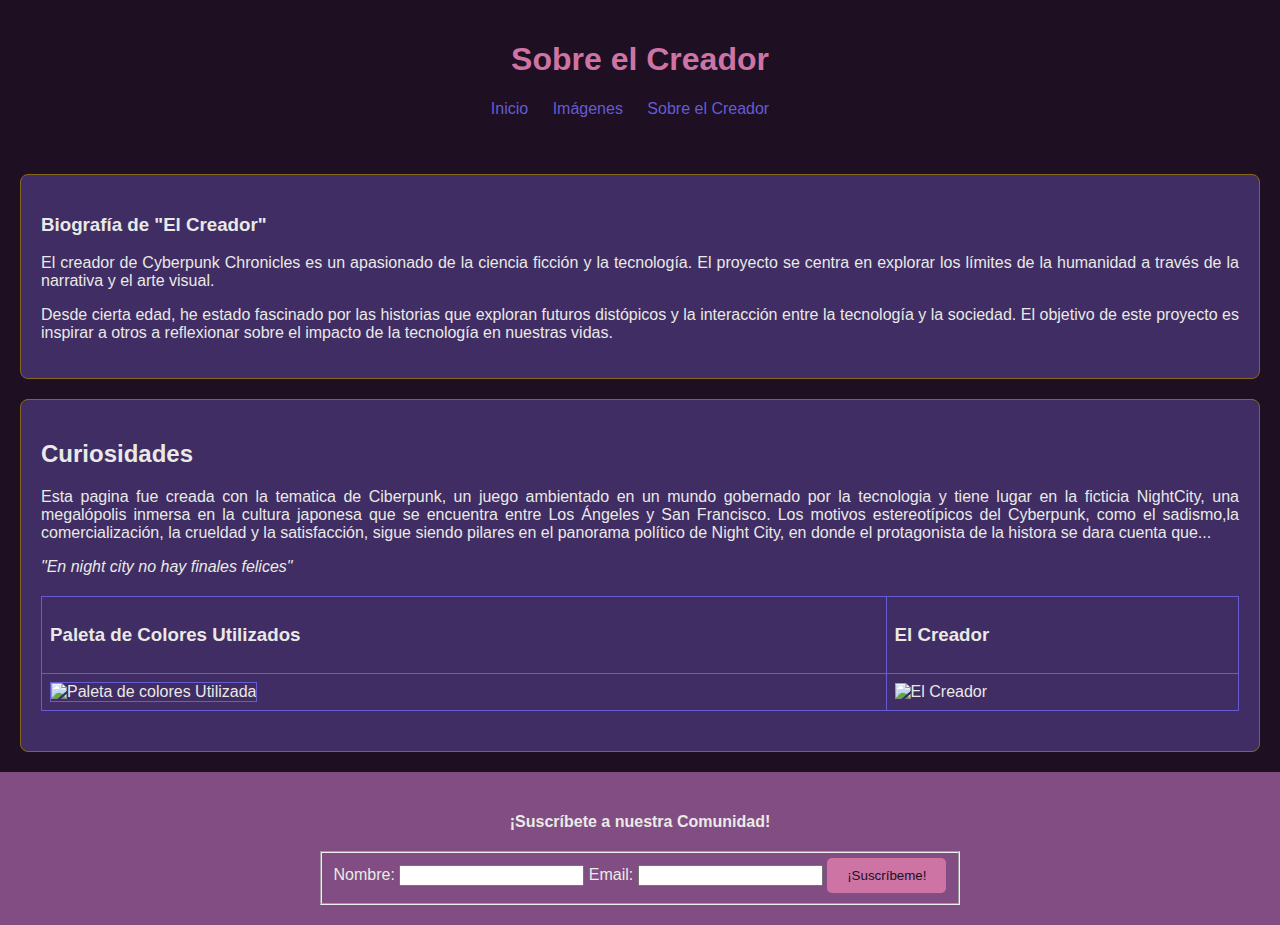
==== creador.html @ 8155b453 "Agregando Archivos" ====
<!DOCTYPE HTML>
<html lang="es">
<head>
    <meta http-equiv="Content-Type" content="text/html" charset="UTF-8">
    <title>Creador - Cyberpunk Chronicles</title>
    <link rel="stylesheet" type="text/css" href="CSS/Style.css">
</head>
<body>
    <header>
        <div class="contenedor">
            <h1>Sobre el Creador</h1>
            <nav>
                <ul>
                    <li><a href="index.html">Inicio</a></li>
                    <li><a href="imagenes.html">Imágenes</a></li>
                    <li><a href="creador.html">Sobre el Creador</a></li>
                </ul>
            </nav>
        </div>
    </header>

    <div class="post">
        <h3>Biografía de "El Creador"</h3>
        <p>
            El creador de Cyberpunk Chronicles es un apasionado de la ciencia ficción y la tecnología. 
            El proyecto se centra en explorar los límites de la humanidad a través de la narrativa y el arte visual.
        </p>

        <p>
            Desde cierta edad, he estado fascinado por las historias que exploran futuros distópicos y la interacción entre la tecnología y la sociedad. 
            El objetivo de este proyecto es inspirar a otros a reflexionar sobre el impacto de la tecnología en nuestras vidas.
        </p>


    </div>

    <div class="post">

        <h2>Curiosidades</h2>
        <p>Esta pagina fue creada con la tematica de Ciberpunk, un juego ambientado en un mundo gobernado por la tecnologia y tiene lugar en la ficticia NightCity, 
            una megalópolis inmersa en la cultura japonesa que se encuentra entre Los Ángeles y San Francisco. Los motivos estereotípicos del Cyberpunk, 
            como el sadismo,la comercialización, la crueldad y la satisfacción, sigue siendo pilares en el panorama político de Night City, en donde el protagonista 
            de la histora se dara cuenta que...
        </p>
        <p>
            <em>"En night city no hay finales felices"</em>
        </p>
        

        <table>
            <tr>
                <td><h3>Paleta de Colores Utilizados</h3></td>
                <td><h3>El Creador</h3></td>
            </tr>
            <tr>
                <td><img src="img/Night pinkblue-colorpalette.png" alt="Paleta de colores Utilizada" height="500px" width="450px" style="border: 1px solid #655CD2;"></td>
                <td><img src="img/Night alone.webp" alt="El Creador" height="500px" width="450px"></td>
            </tr>
        </table>

    </div>

    <footer>
        <h4>¡Suscríbete a nuestra Comunidad!</h4>
        <form>
            <fieldset>
                <label>Nombre: <input type="text" name="nombre"></label>
                <label>Email: <input type="email" name="mail"></label>
                <input type="submit" value="¡Suscríbeme!" class="submitbutton">
            </fieldset>
        </form>
    </footer>
</body>
</html>
---- CSS/Style.css ----
body {
    font-family: Arial, sans-serif;
    margin: 0;
    padding: 0;
    background-color: #1E0F23;
    color: rgb(233, 233, 230);
    text-align: justify;
}


header{
    color: #CD74A4;
    padding: 20px 0;
    text-align: center;
    animation: fadeIn 2s;
}

h1.logo{
    font-size: 3em;
    margin: 0;
    text-shadow: 2px 2px 5px rgba(0, 0, 0, 0.7);
}

p.lead{
    font-size:1.5em;
    margin: 10px 0;
}


.contenedor{
    width: 80%;
    margin: auto;
    overflow: hidden;
}


nav ul {
    padding: 0;
    list-style: none;
}

nav ul li {
    display: inline;
    margin-right: 20px;
}

nav ul li a{
    color: #655CD2;
    text-decoration: none;
    transition: color 0.3s;
}
nav ul li a:hover{
    color: rgb(180, 164, 26);
}


.post{
    background-color: #402D63;
    margin: 20px ;
    padding: 20px;
    border-radius: 8px;
    border: 1px solid rgb(134, 104, 29);
    animation: slideIn 0.5s ease-out;
}

.post-header img {
    max-width: 100%;
    height: auto;
    border-radius: 8px;
}


table {
    width: 100%;
    border-collapse: collapse;
    margin: 20px 0;
}

table th, table td{
    border: 1px solid #655CD2;
    padding: 8px;
    text-align: left;
}

footer{
    background-color: #814D82;
    color: #EAEAE6;
    padding: 20px 0;
    text-align: center;
    animation: fadeIn 2s; 
}

footer h4{
    margin-bottom: 20px;
}

form {
    display: inline-block;
}

.submitbutton{
    background-color: #CD74A4;
    color: #1E0F23;
    border: none;
    padding: 10px 20px;
    cursor: pointer;
    border-radius: 5px;
    transition: background-color 0.3s;
}

.submitbutton:hover{
    background-color: #655CD2;
}



@keyframes fadeIn {
    from {
        opacity: 0;
    }
    to {
        opacity: 1;
    }
}

@keyframes slideIn {
    from {
        transform: translateY(-20px);
        opacity: 0;
    }
    to {
        transform: translateY(0);
        opacity: 1;
    }
}
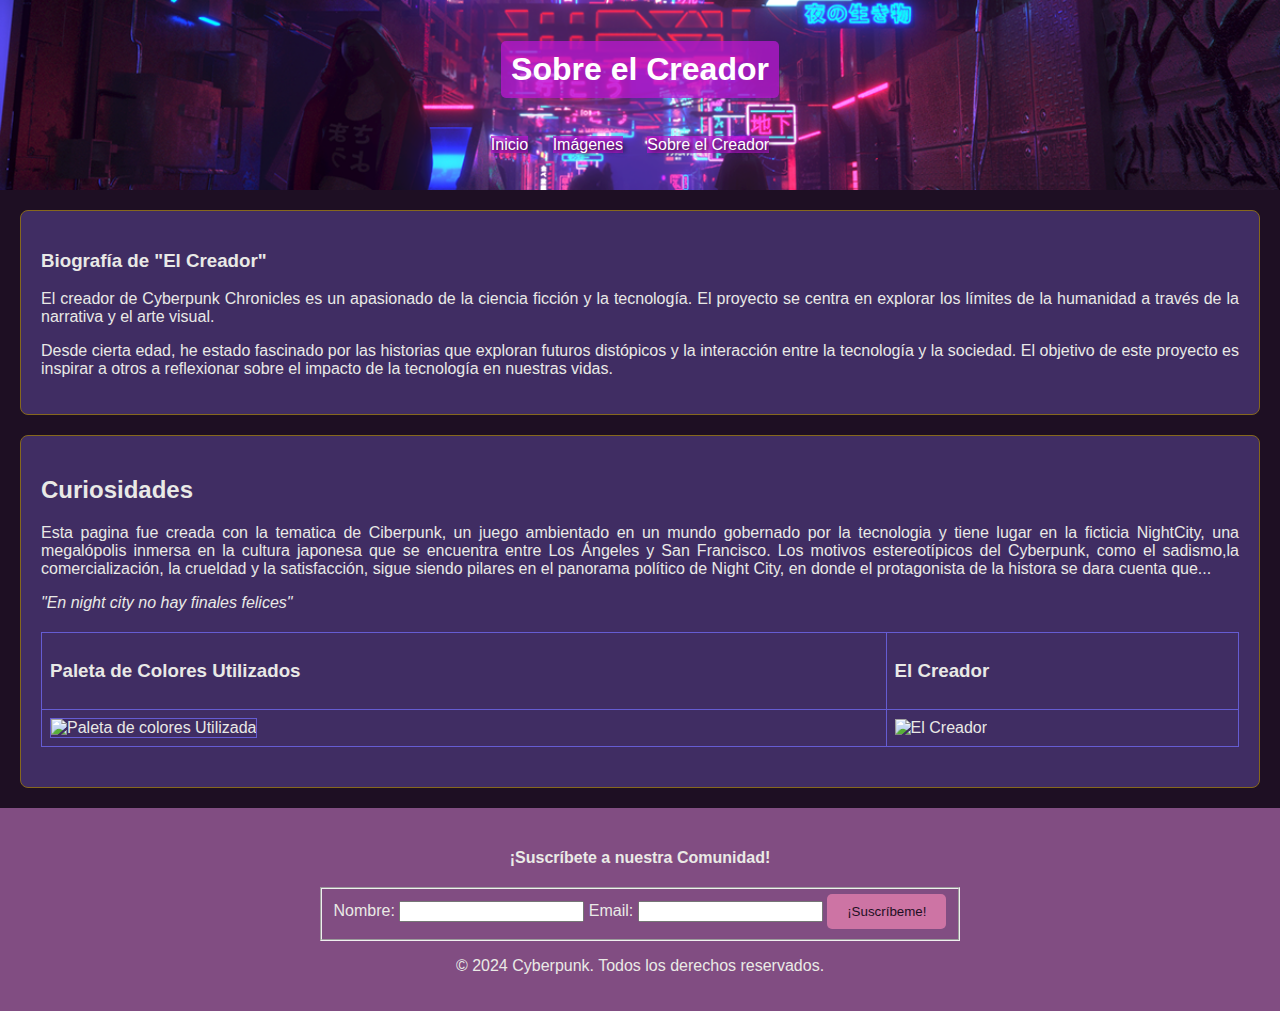
==== commit 22158203: "Agregando cambios" ====
--- a/creador.html
+++ b/creador.html
@@ -8,7 +8,10 @@
 <body>
     <header>
         <div class="contenedor">
-            <h1>Sobre el Creador</h1>
+            <div class="logo-lead">
+                <h1>Sobre el Creador</h1>
+            </div>
+            
             <nav>
                 <ul>
                     <li><a href="index.html">Inicio</a></li>
@@ -69,6 +72,9 @@
                 <input type="submit" value="¡Suscríbeme!" class="submitbutton">
             </fieldset>
         </form>
+        <div class="footer">
+            <p>&copy; 2024 Cyberpunk. Todos los derechos reservados.</p> 
+        </div>
     </footer>
 </body>
 </html>
--- a/CSS/Style.css
+++ b/CSS/Style.css
@@ -10,22 +10,42 @@
 
 
 header{
-    color: #CD74A4;
+    color: #ffffff;
     padding: 20px 0;
     text-align: center;
     animation: fadeIn 2s;
+    background-image: url(../IMG/baner.png);
+    background-size: cover;
+    background-position: center;
 }
 
 h1.logo{
     font-size: 3em;
     margin: 0;
-    text-shadow: 2px 2px 5px rgba(0, 0, 0, 0.7);
+    text-shadow: 2px 2px 5px rgb(0, 0, 0);
 }
+
+.logo-lead h1 {
+    background-color: rgba(185, 24, 209, 0.751);
+    display: inline-block;
+    padding: 10px;
+    border-radius: 5px;
+}
+.logo-lead p  {
+    background-color: rgba(185, 24, 209, 0.751);
+    display: inline-block;
+    padding: 10px;
+    border-radius: 5px;
+}
+
 
 p.lead{
     font-size:1.5em;
     margin: 10px 0;
+    text-shadow: 2px 2px 5px rgb(0, 0, 0);
 }
+
+
 
 
 .contenedor{
@@ -46,9 +66,12 @@
 }
 
 nav ul li a{
-    color: #655CD2;
+    color: #ffffff;
     text-decoration: none;
     transition: color 0.3s;
+    background-color: rgba(185, 24, 209, 0.751);
+    text-shadow: 2px 2px 5px rgb(0, 0, 0);
+    
 }
 nav ul li a:hover{
     color: rgb(180, 164, 26);
@@ -75,6 +98,7 @@
     width: 100%;
     border-collapse: collapse;
     margin: 20px 0;
+    
 }
 
 table th, table td{
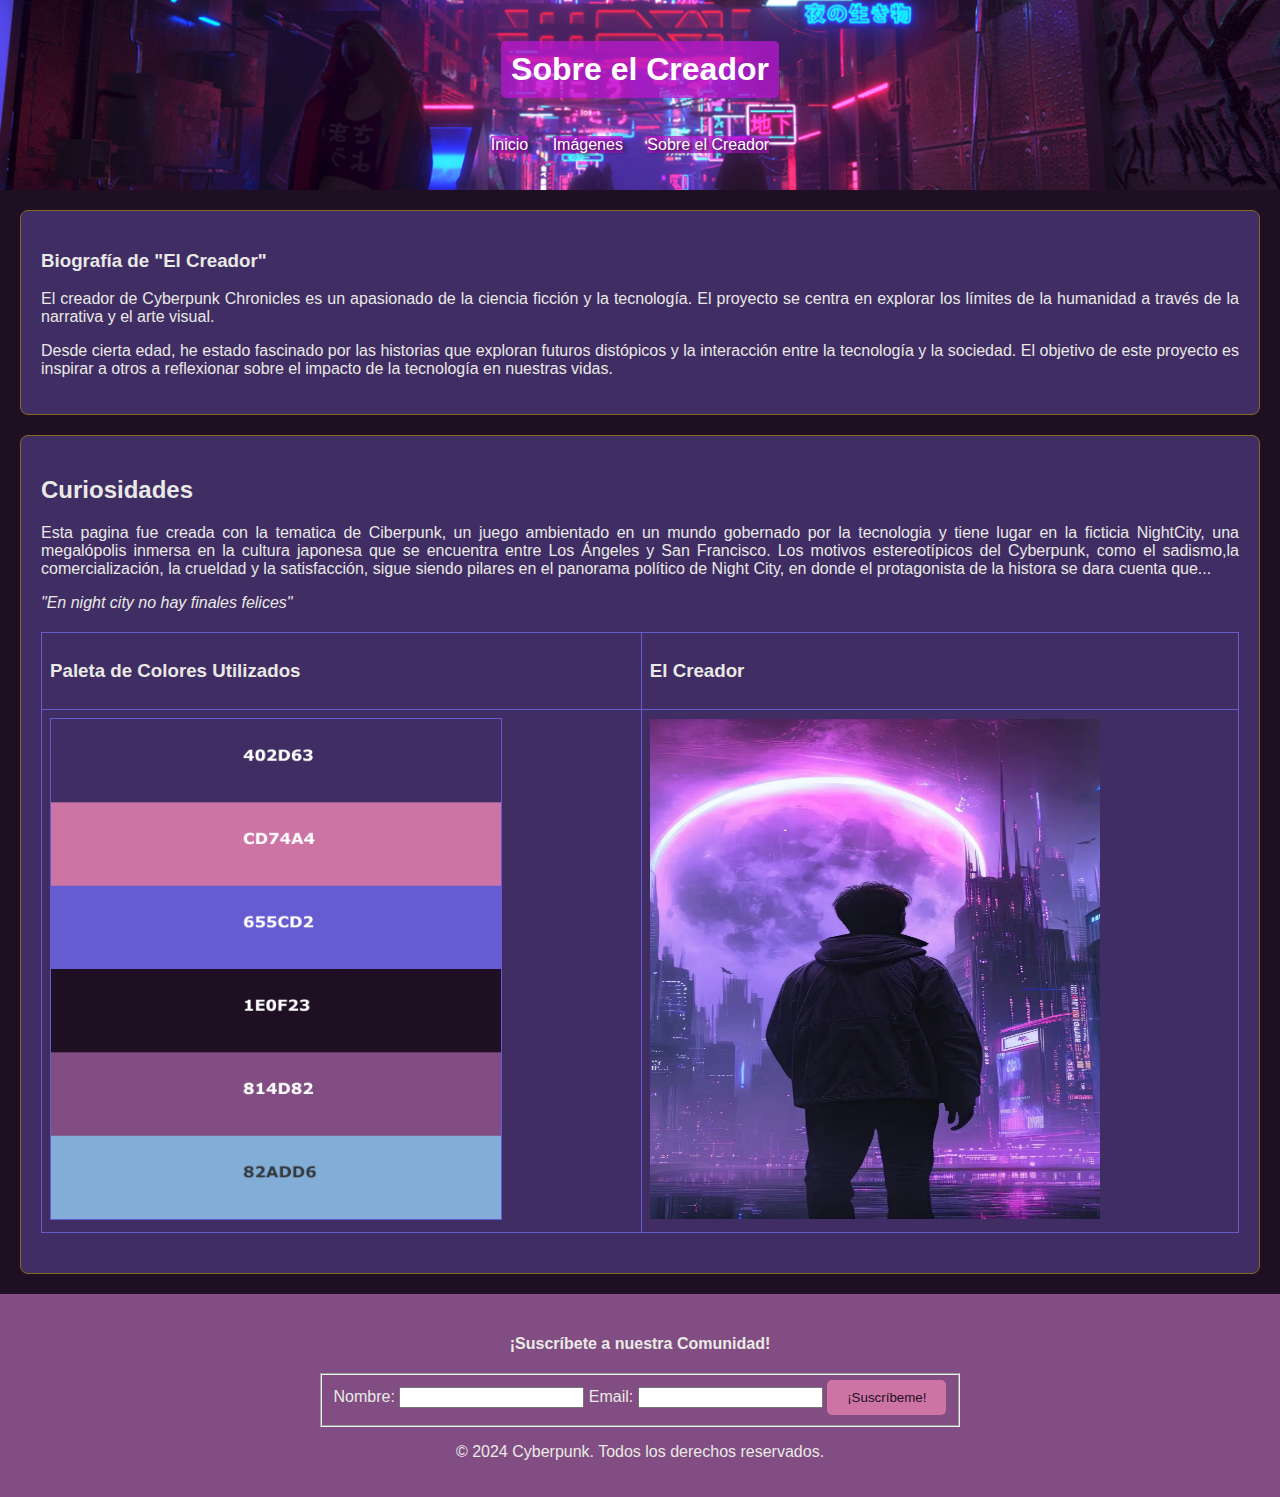
==== commit 13bf5847: "Agregando Cambios" ====
--- a/creador.html
+++ b/creador.html
@@ -56,8 +56,8 @@
                 <td><h3>El Creador</h3></td>
             </tr>
             <tr>
-                <td><img src="img/Night pinkblue-colorpalette.png" alt="Paleta de colores Utilizada" height="500px" width="450px" style="border: 1px solid #655CD2;"></td>
-                <td><img src="img/Night alone.webp" alt="El Creador" height="500px" width="450px"></td>
+                <td><img src="IMG/Night pinkblue-colorpalette.png" alt="Paleta de colores Utilizada" height="500px" width="450px" style="border: 1px solid #655CD2;"></td>
+                <td><img src="IMG/Night alone.webp" alt="El Creador" height="500px" width="450px"></td>
             </tr>
         </table>
 
